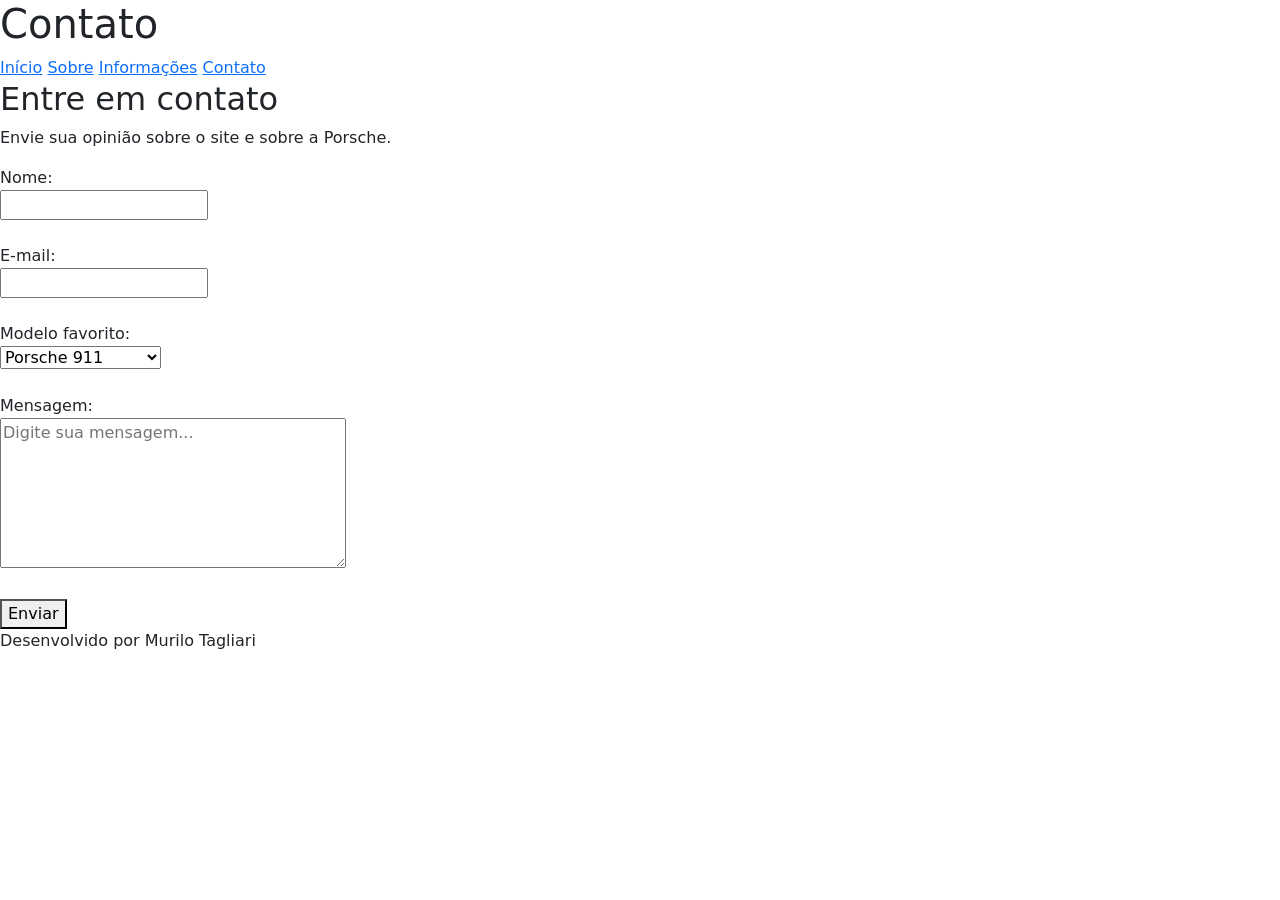
==== contato.html @ ab149303 "first commit" ====
<!DOCTYPE html>
<html lang="en">
  <head>
    <meta charset="UTF-8" />
    <meta name="viewport" content="width=device-width, initial-scale=1.0" />
    <title>Porsche - contato</title>
    <link
      href="https://cdn.jsdelivr.net/npm/bootstrap@5.3.8/dist/css/bootstrap.min.css"
      rel="stylesheet"
      integrity="sha384-sRIl4kxILFvY47J16cr9ZwB07vP4J8+LH7qKQnuqkuIAvNWLzeN8tE5YBujZqJLB"
      crossorigin="anonymous"
    />
    <link rel="preconnect" href="https://fonts.googleapis.com" />
    <link rel="preconnect" href="https://fonts.gstatic.com" crossorigin />
    <link
      href="https://fonts.googleapis.com/css2?family=Poppins:wght@400;600;700&display=swap"
      rel="stylesheet"
    />
     <link rel="stylesheet" href="css/style.css" />
  </head>
<body>

    <header>
        <h1>Contato</h1>

        <nav>
            <a href="index.html">Início</a>
            <a href="sobre.html">Sobre</a>
            <a href="informacoes.html">Informações</a>
            <a href="contato.html">Contato</a>
        </nav>
    </header>

    <main>
        <h2>Entre em contato</h2>
        <p>
          Envie sua opinião sobre o site e sobre a Porsche.
        </p>
        <form>
            <label for="nome">Nome:</label>
            <br>
            <input type="text" id="nome" name="nome" required>
            <br><br>
            <label for="email">E-mail:</label>
            <br>
            <input type="email" id="email" name="email" required>
            <br><br>
            <label for="modelo">Modelo favorito:</label>
            <br>
            <select id="modelo" name="modelo">
                <option value="911">Porsche 911</option>
                <option value="cayenne">Porsche Cayenne</option>
                <option value="taycan">Porsche Taycan</option>
            </select>
            <br><br>
            <label for="mensagem">Mensagem:</label>
            <br>
            <textarea id="mensagem"
                      name="mensagem"
                      rows="6"
                      cols="40"
                      placeholder="Digite sua mensagem..."></textarea>
            <br><br>
            <button type="submit">Enviar</button>
        </form>
    </main>

  <footer>
   <p>Desenvolvido por Murilo Tagliari</p>
  </footer>

  <script src="https://cdn.jsdelivr.net/npm/bootstrap@5.2.3/dist/js/bootstrap.bundle.min.js" integrity="sha384-kenU1KFdBIe4zVF0s0G1M5b4hcpxyD9F7jL+jjXkk+Q2h455rYXK/7HAuoJl+0I4" crossorigin="anonymous"></script>

</body>

</html>
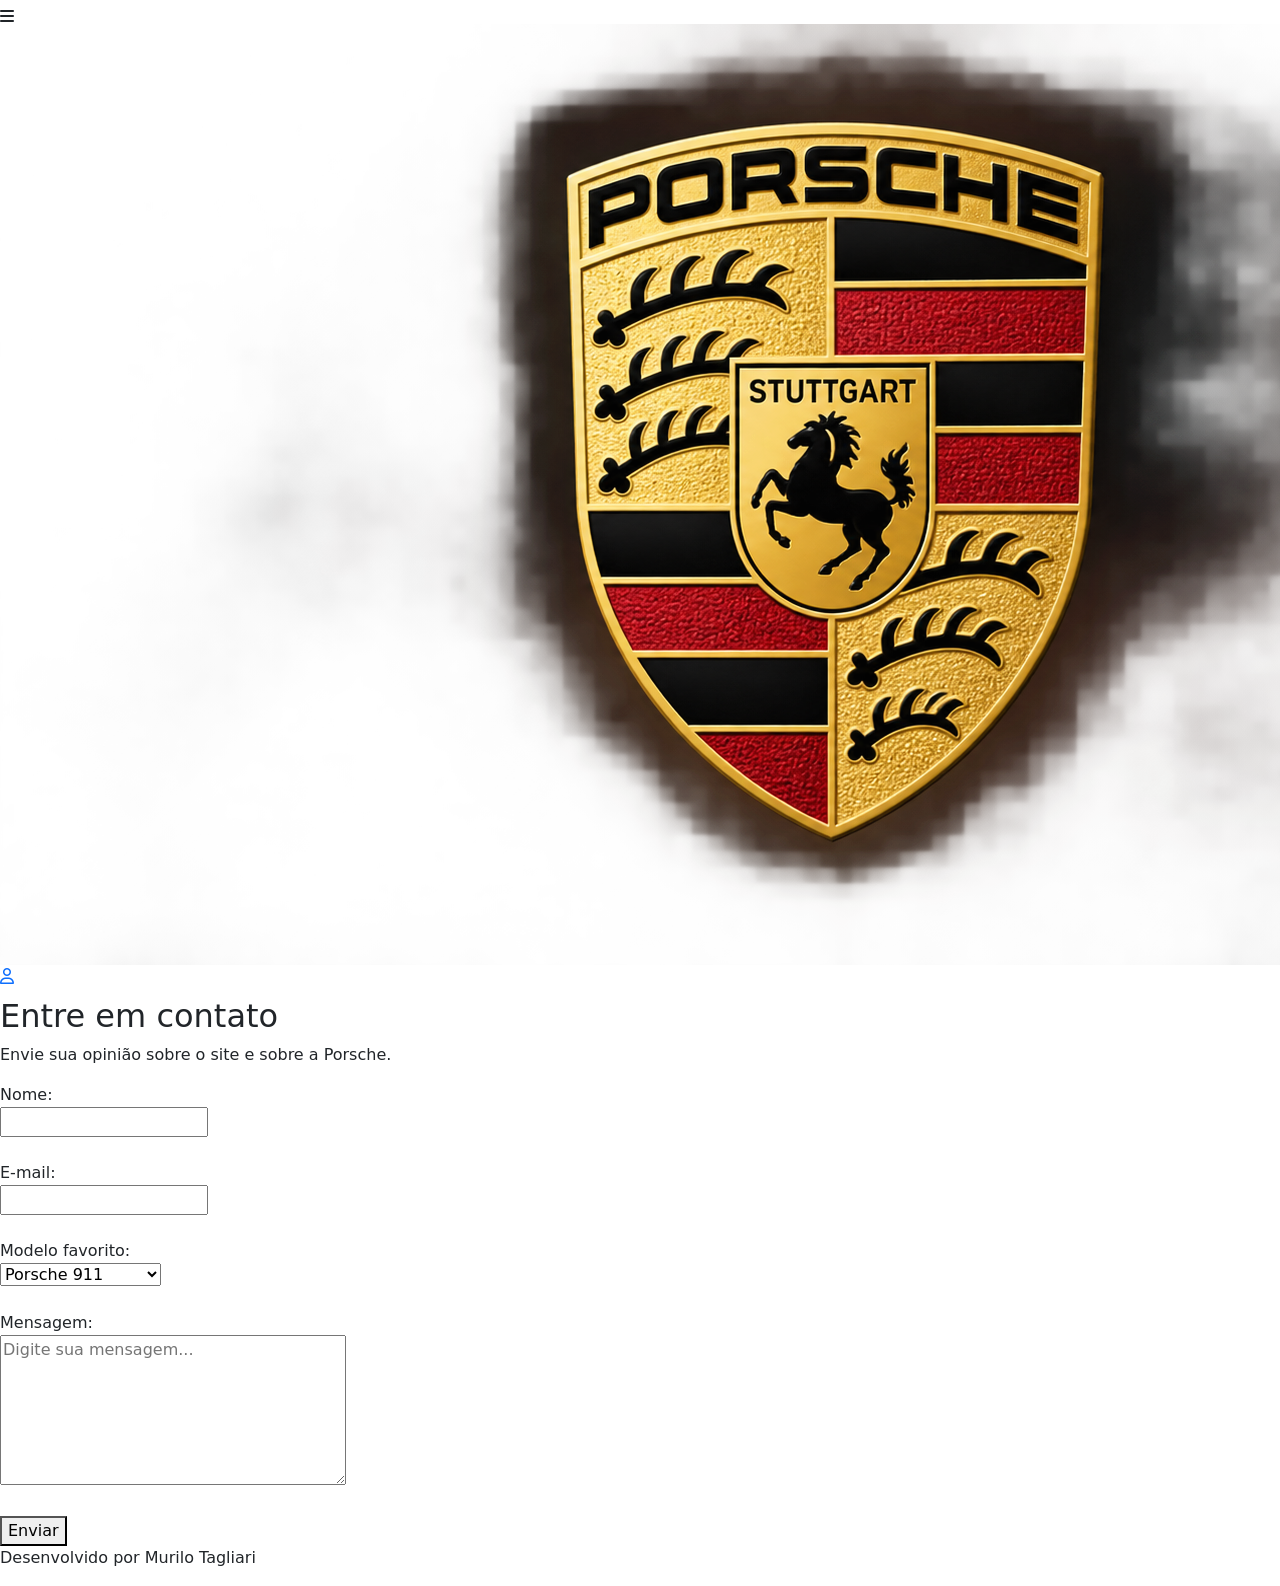
==== commit 7d93938d: "css e outras abas" ====
--- a/contato.html
+++ b/contato.html
@@ -20,16 +20,21 @@
   </head>
 <body>
 
-    <header>
-        <h1>Contato</h1>
+<link rel="stylesheet" href="https://cdnjs.cloudflare.com/ajax/libs/font-awesome/6.7.2/css/all.min.css">
 
-        <nav>
-            <a href="index.html">Início</a>
-            <a href="sobre.html">Sobre</a>
-            <a href="informacoes.html">Informações</a>
-            <a href="contato.html">Contato</a>
-        </nav>
-    </header>
+<header class="abas">
+
+    <nav class="navbar">
+        <i class="fa-solid fa-bars"></i>
+
+        <a href="index.html"> <img src="FOTOS/Porsche LOGO.jpg" class="logo" alt="Porsche">   </a>
+
+        <div class="nav-icons">
+          <a href="contato.html"> <i class="fa-regular fa-user"></i> </a>
+        </div>
+    </nav>
+
+</header>
 
     <main>
         <h2>Entre em contato</h2>
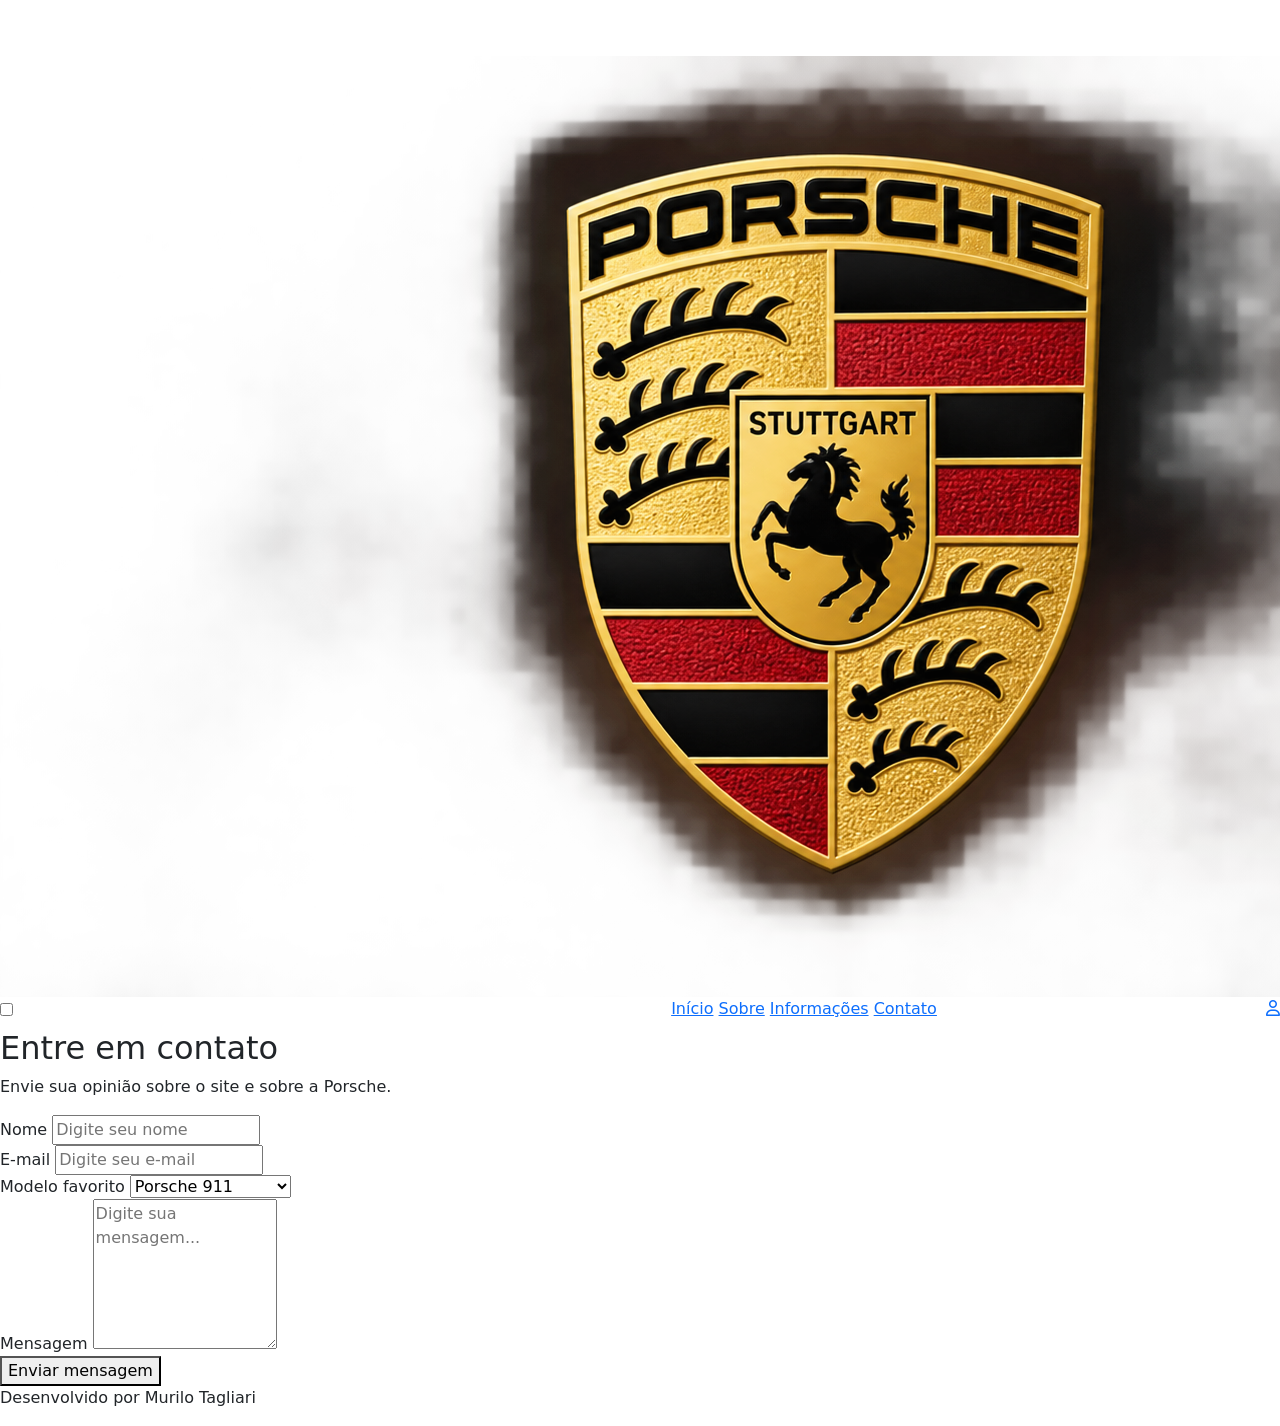
==== commit feef7a2c: "FINALIZEI FINALMENTE" ====
--- a/contato.html
+++ b/contato.html
@@ -25,9 +25,26 @@
 <header class="abas">
 
     <nav class="navbar">
-        <i class="fa-solid fa-bars"></i>
+         
+      <br>
+      <br>
 
-        <a href="index.html"> <img src="FOTOS/Porsche LOGO.jpg" class="logo" alt="Porsche">   </a>
+      <a href="index.html"> <img src="FOTOS/Porsche LOGO.jpg" class="logo" alt="Porsche">   </a>
+
+     <input type="checkbox" id="menu-toggle">
+
+<label for="menu-toggle" class="menu-btn">
+    <span></span>
+    <span></span>
+    <span></span>
+</label>
+
+<nav class="menu">
+    <a href="http://127.0.0.1:3000/index.html?vscode-livepreview=true">Início</a>
+    <a href="http://127.0.0.1:3000/sobre.html?vscode-livepreview=true">Sobre</a>
+    <a href="http://127.0.0.1:3000/informacoes.html?vscode-livepreview=true">Informações</a>
+    <a href="http://127.0.0.1:3000/contato.html?vscode-livepreview=true">Contato</a>
+</nav>
 
         <div class="nav-icons">
           <a href="contato.html"> <i class="fa-regular fa-user"></i> </a>
@@ -36,39 +53,62 @@
 
 </header>
 
-    <main>
-        <h2>Entre em contato</h2>
-        <p>
-          Envie sua opinião sobre o site e sobre a Porsche.
-        </p>
-        <form>
-            <label for="nome">Nome:</label>
-            <br>
-            <input type="text" id="nome" name="nome" required>
-            <br><br>
-            <label for="email">E-mail:</label>
-            <br>
-            <input type="email" id="email" name="email" required>
-            <br><br>
-            <label for="modelo">Modelo favorito:</label>
-            <br>
-            <select id="modelo" name="modelo">
-                <option value="911">Porsche 911</option>
-                <option value="cayenne">Porsche Cayenne</option>
-                <option value="taycan">Porsche Taycan</option>
-            </select>
-            <br><br>
-            <label for="mensagem">Mensagem:</label>
-            <br>
-            <textarea id="mensagem"
-                      name="mensagem"
-                      rows="6"
-                      cols="40"
-                      placeholder="Digite sua mensagem..."></textarea>
-            <br><br>
-            <button type="submit">Enviar</button>
+  <main class="contato">
+    <div class="contato-container">
+        <div class="contato-titulo">
+            <h2>Entre em contato</h2>
+            <p>
+                Envie sua opinião sobre o site e sobre a Porsche.
+            </p>
+        </div>
+
+        <form class="formulario">
+            <div class="campo">
+                <label for="nome">Nome</label>
+                <input
+                    type="text"
+                    id="nome"
+                    name="nome"
+                    placeholder="Digite seu nome"
+                    required
+                >
+            </div>
+
+            <div class="campo">
+                <label for="email">E-mail</label>
+                <input
+                    type="email"
+                    id="email"
+                    name="email"
+                    placeholder="Digite seu e-mail"
+                    required
+                >
+            </div>
+
+            <div class="campo">
+                <label for="modelo">Modelo favorito</label>
+                <select id="modelo" name="modelo">
+                    <option value="911">Porsche 911</option>
+                    <option value="cayenne">Porsche Cayenne</option>
+                    <option value="taycan">Porsche Taycan</option>
+                </select>
+            </div>
+
+            <div class="campo">
+                <label for="mensagem">Mensagem</label>
+                <textarea
+                    id="mensagem"
+                    name="mensagem"
+                    rows="6"
+                    placeholder="Digite sua mensagem..."
+                ></textarea>
+            </div>
+
+            <button type="submit">Enviar mensagem</button>
         </form>
-    </main>
+    </div>
+</main>
+
 
   <footer>
    <p>Desenvolvido por Murilo Tagliari</p>
